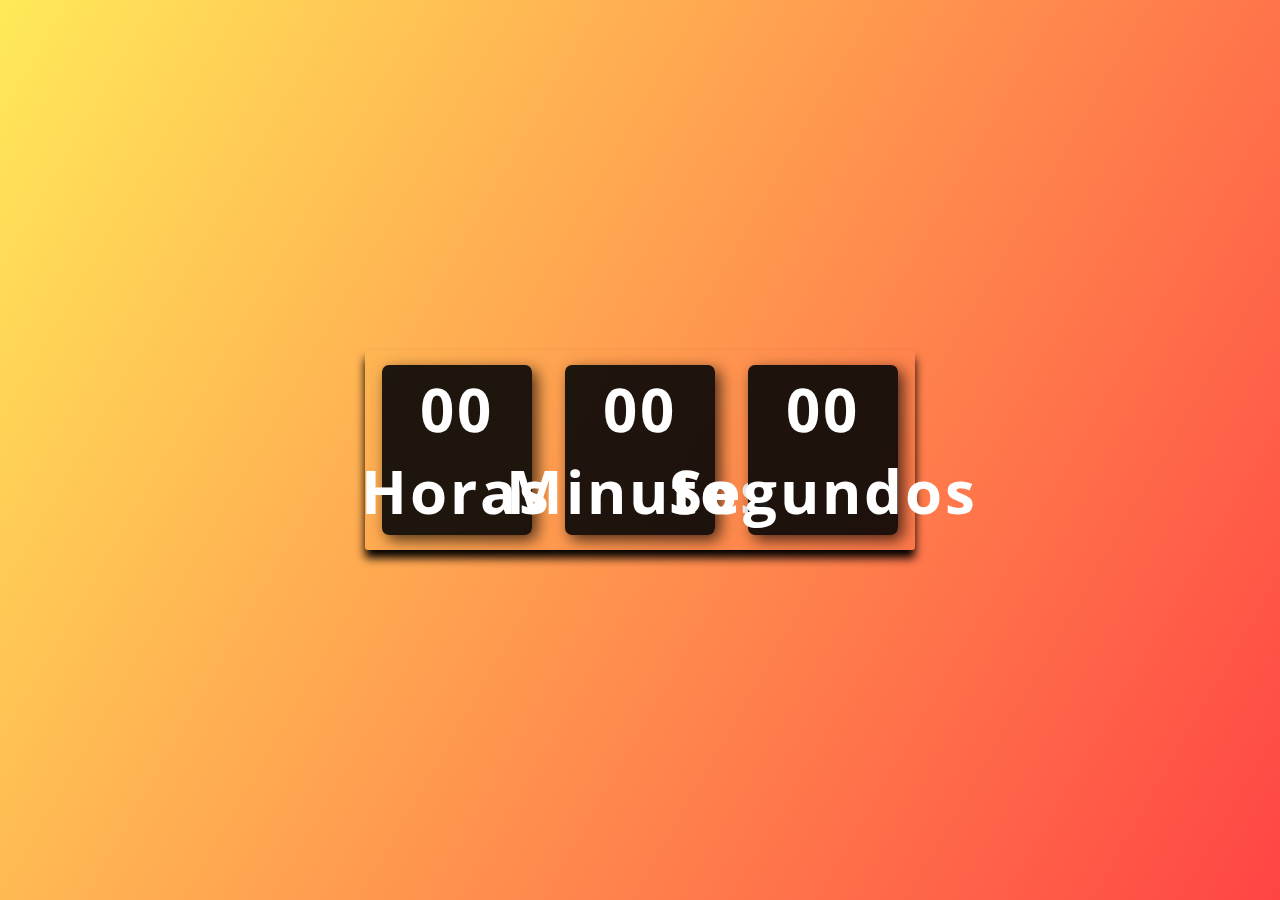
==== index.html @ 139f807c "Versão com JS e CSS" ====
<!DOCTYPE html>
<html lang="en">
<head>
    <meta charset="UTF-8">
    <meta name="viewport" content="width=device-width, initial-scale=1.0">
    <link rel="stylesheet" href="">
    <title>RELOGIO DIGITAL</title>
    <style>
        @import url('https://fonts.googleapis.com/css2?family=Lato:wght@700&family=Open+Sans:wght@300;400;500&display=swap');

    * {
        margin: 0;
        padding: 0;
        font-family: 'Open Sans', sans-serif;
    }

    body{
        height: 100vh;
        background: linear-gradient(120deg, #ffe53bd8, #ff2525da);
        display: flex;
        align-items: center;
        justify-content: center;
    }

    .relogio {
        display: flex;
        align-items: center;
        justify-content: space-around;
        height: 200px;
        width: 550px;
        background: transparent;
        border-radius: 3px;
        box-shadow: 0px 8px 10px rgba(0, 0, 0, 5);
    }

    .relogio div {
        height: 170px;
        width: 150px;
        display: flex;
        flex-direction: column;
        align-items: center;
        justify-content: center;
        font-size: 60px;
        color: #fff;
        background: rgba(5, 5, 5, 0.9);
        box-shadow: 5px 5px 15px rgba(0, 0, 0, .7);
        border-radius: 7px;
        letter-spacing: 3px;
    }

    .relogio span {
        font-weight: bolder;
        font-size: 60px;
    }

    .relogio span.tempo {
        font-size: 10px;
    }
    </style>
</head>
<body>
    <div class="relogio">
        <div>
            <span id="horas">00</span>
            <span id="tempo">Horas</span>
        </div>

        <div>
            <span id="minutos">00</span>
            <span id="tempo">Minutos</span>
        </div>

        <div>
            <span id="segundos">00</span>
            <span id="tempo">Segundos</span>
        </div>
    </div>

    <script src="C:\Users\lucas\OneDrive\Área de Trabalho\relogiodigital\script.js"></script>
</body>
</html>
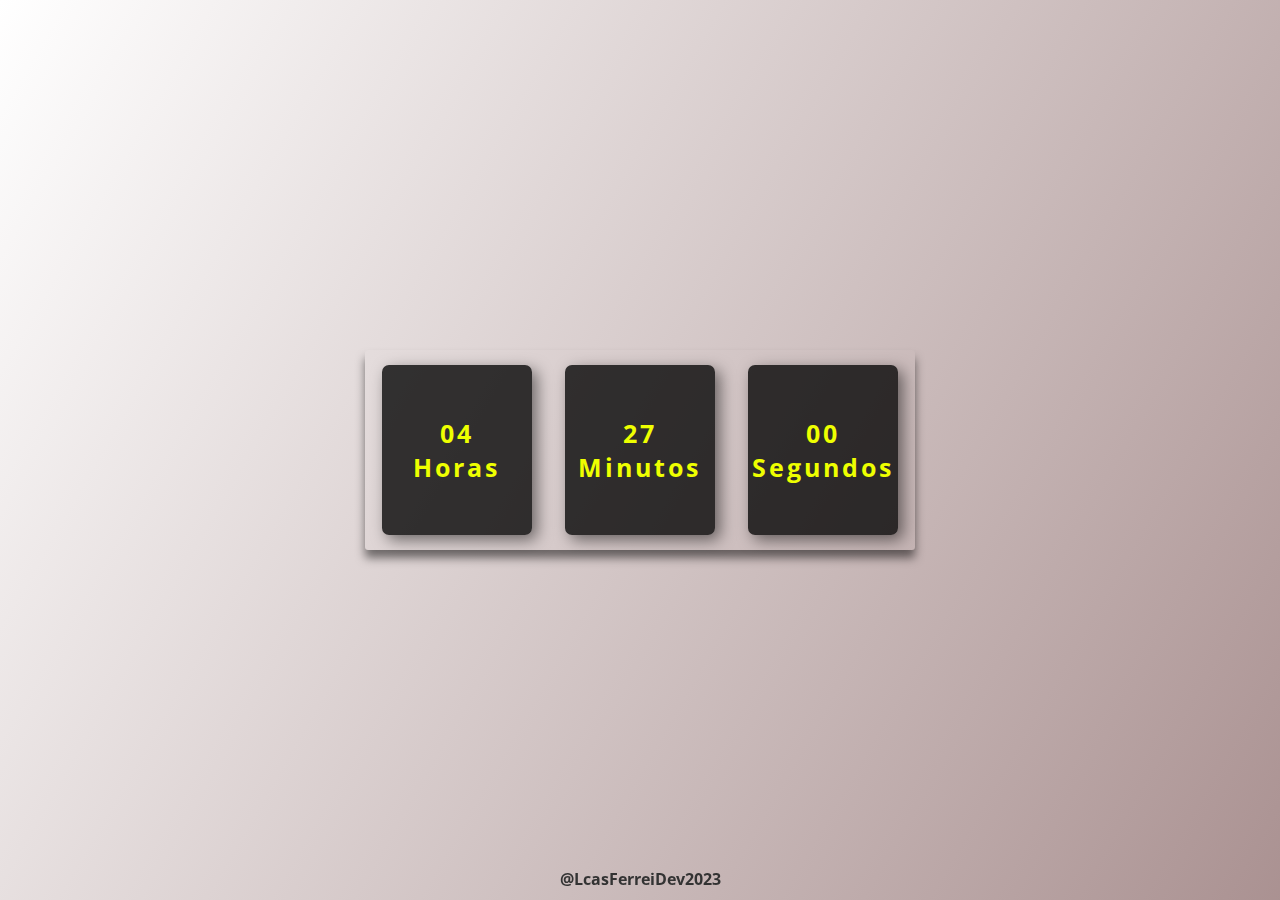
==== commit 9e295cd6: "Update index.html" ====
--- a/index.html
+++ b/index.html
@@ -6,59 +6,69 @@
     <link rel="stylesheet" href="">
     <title>RELOGIO DIGITAL</title>
     <style>
-        @import url('https://fonts.googleapis.com/css2?family=Lato:wght@700&family=Open+Sans:wght@300;400;500&display=swap');
-
+        @import url('https://fonts.googleapis.com/css2?family=Open+Sans:wght@300;400;500&display=swap');
     * {
-        margin: 0;
-        padding: 0;
-        font-family: 'Open Sans', sans-serif;
+    margin: 0;
+    padding: 0;
+    font-family: 'Open Sans', sans-serif;
     }
 
-    body{
-        height: 100vh;
-        background: linear-gradient(120deg, #ffe53bd8, #ff2525da);
-        display: flex;
-        align-items: center;
-        justify-content: center;
+    body {
+    height: 100vh;
+    background: linear-gradient(120deg, #ffffffd8, #9c7f7fda);
+    display: flex;
+    align-items: center;
+    justify-content: center;
     }
 
     .relogio {
-        display: flex;
-        align-items: center;
-        justify-content: space-around;
-        height: 200px;
-        width: 550px;
-        background: transparent;
-        border-radius: 3px;
-        box-shadow: 0px 8px 10px rgba(0, 0, 0, 5);
+    display: flex;
+    align-items: center;
+    justify-content: space-around;
+    height: 200px;
+    width: 550px;
+    background: transparent;
+    border-radius: 3px;
+    box-shadow: 0px 8px 10px rgba(0, 0, 0, .5);
     }
 
     .relogio div {
-        height: 170px;
-        width: 150px;
-        display: flex;
-        flex-direction: column;
-        align-items: center;
-        justify-content: center;
-        font-size: 60px;
-        color: #fff;
-        background: rgba(5, 5, 5, 0.9);
-        box-shadow: 5px 5px 15px rgba(0, 0, 0, .7);
-        border-radius: 7px;
-        letter-spacing: 3px;
+    height: 170px;
+    width: 150px;
+    display: flex;
+    flex-direction: column;
+    align-items: center;
+    justify-content: center;
+    color: rgb(238, 255, 0);
+    background: rgba(5, 5, 5, .8);
+    box-shadow: 5px 5px 15px rgba(0, 0, 0, .5);
+    border-radius: 7px;
+    letter-spacing: 3px;
     }
 
     .relogio span {
-        font-weight: bolder;
-        font-size: 60px;
+    font-weight: bolder;
+    font-size: 25px;
     }
 
     .relogio span.tempo {
-        font-size: 10px;
+         font-size: 10px;
     }
+
+    .rodape {
+    background-color: transparent; 
+    padding: 10px;
+    text-align: center;
+    position: fixed;
+    bottom: 0;
+    width: 100%;
+    font-weight: bold;
+    font-size: 16px;
+    color: #333; 
+}
     </style>
-</head>
-<body>
+    </head>
+    <body>
     <div class="relogio">
         <div>
             <span id="horas">00</span>
@@ -76,6 +86,32 @@
         </div>
     </div>
 
-    <script src="C:\Users\lucas\OneDrive\Área de Trabalho\relogiodigital\script.js"></script>
-</body>
-</html> +    <footer class="rodape">
+        <p>@LcasFerreiDev2023</p>
+    </footer>
+
+    <script>
+        const horas = document.getElementById('horas');
+        const minutos = document.getElementById('minutos');
+        const segundos = document.getElementById('segundos');
+
+         const relogio = setInterval(function time() {
+            let dateToday = new Date();
+            let hr = dateToday.getHours();
+            let min = dateToday.getMinutes();
+            let s = dateToday.getSeconds();
+
+            if (hr < 10) hr = '0' + hr;
+
+            if (min < 10) min = '0' + min;
+
+            if (s < 10) s = '0' + s;
+
+            horas.textContent = hr;
+            minutos.textContent = min;
+            segundos.textContent = s;
+
+        })
+    </script>
+    </body>
+</html> 
